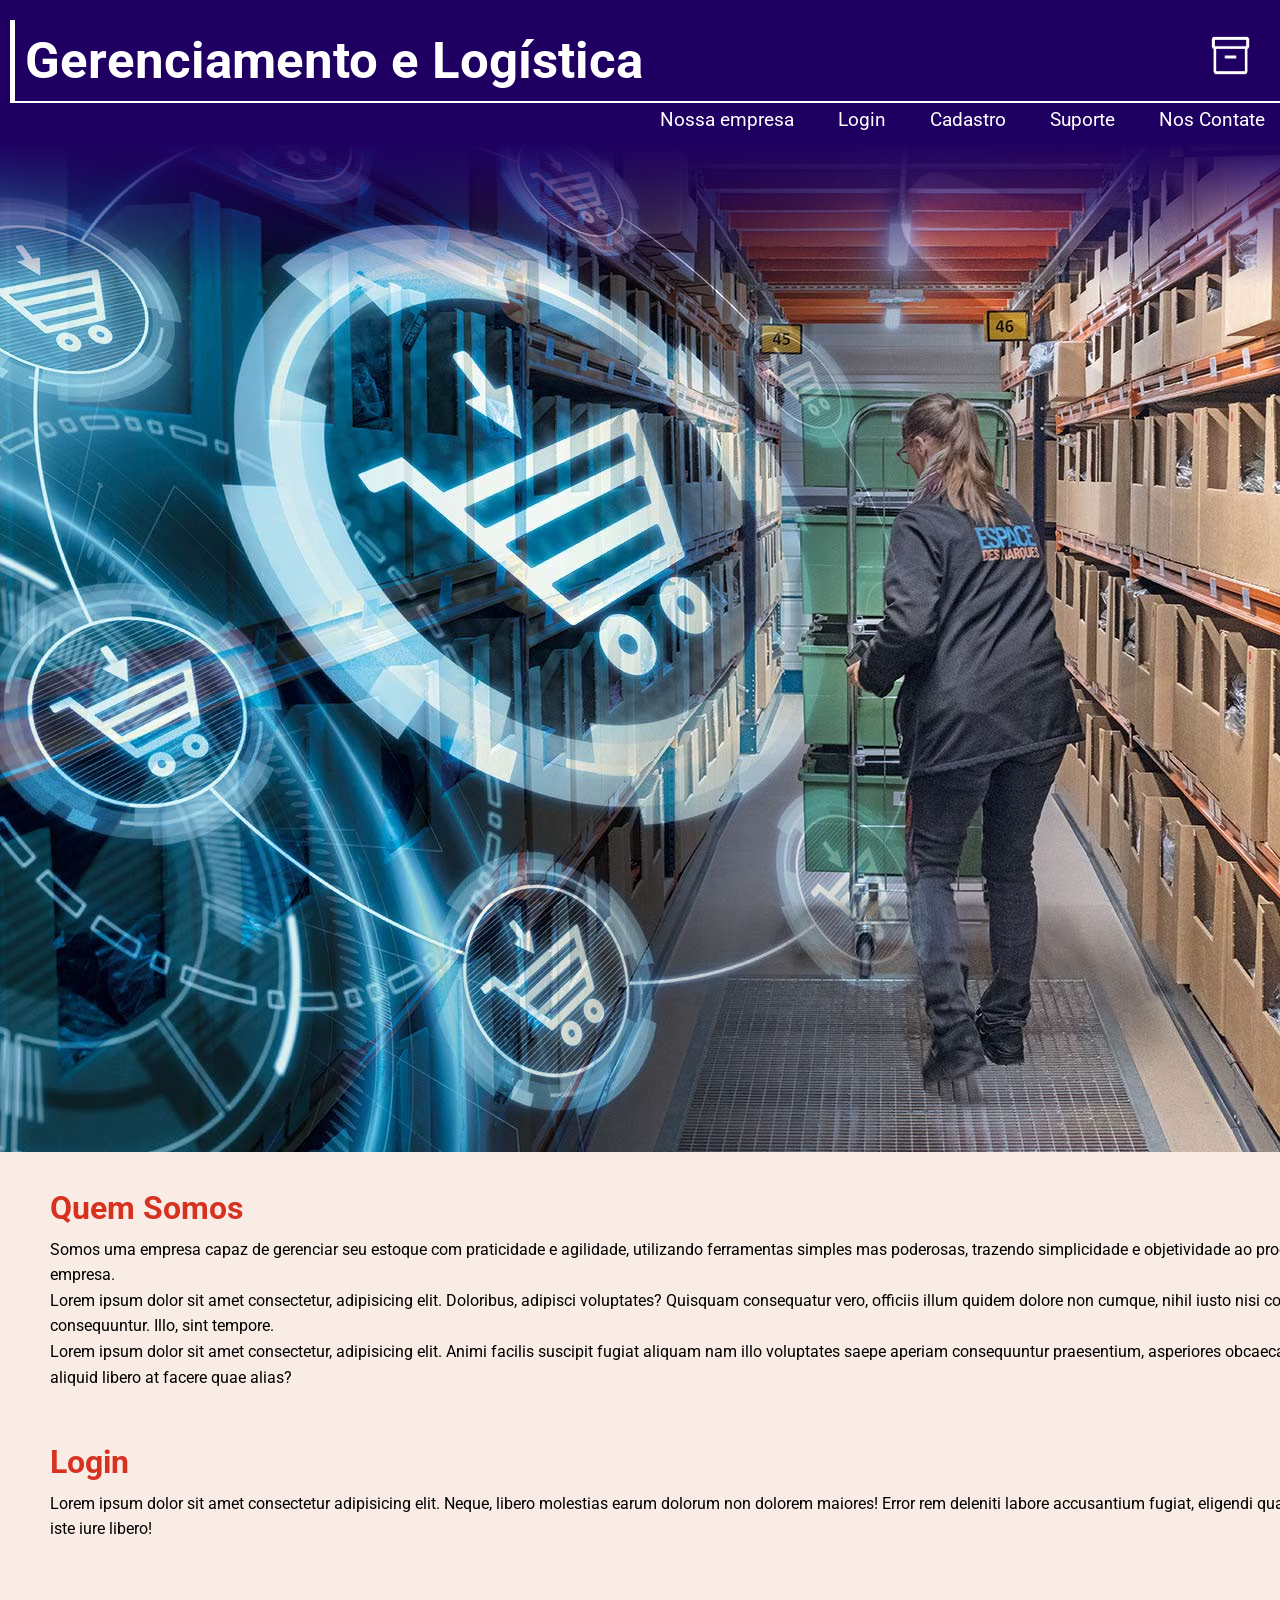
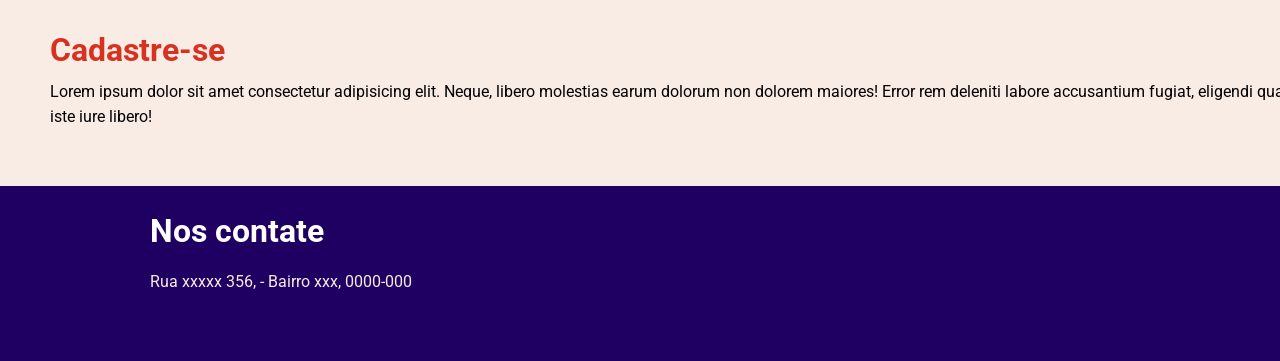
==== index.html @ 074e2994 "começo" ====
<!DOCTYPE html>
<html lang="pt-br">
<head>
    <meta charset="UTF-8">
    <meta name="viewport" content="width=device-width, initial-scale=1.0">

    <link rel="stylesheet" href="style.css">

    <link rel="preconnect" href="https://fonts.googleapis.com">
    <link rel="preconnect" href="https://fonts.gstatic.com" crossorigin>
    <link href="https://fonts.googleapis.com/css2?family=Lato:ital,wght@0,100;0,300;0,400;0,700;0,900;1,100;1,300;1,400;1,700;1,900&family=Roboto:ital,wght@0,100..900;1,100..900&display=swap" rel="stylesheet">

    <title>Gerenciamento de Estoque</title>
</head>
<body>
    <header>
        <h1>Gerenciamento e Logística
        <img src="inventory_2_60dp_FFFFFF_FILL0_wght400_GRAD0_opsz48.png" alt="" class="icon"></h1>
        <nav>
            <a href="#quem_somos">Nossa empresa</a>
            <a href="#">Login</a>
            <a href="#">Cadastro</a>
            <a href="#">Suporte</a>
            <a href="#">Nos Contate</a>
        </nav>
    </header>
        
        <div class="img_intro">
            <img src="logistica-comercio-eletronico.1.14.avif" alt="">
        </div>

    <section>
        <div id="quem_somos">
            <h1>Quem Somos</h1>
            <p>Somos uma empresa capaz de gerenciar seu estoque com praticidade e agilidade, utilizando ferramentas simples mas poderosas, trazendo simplicidade e objetividade ao processo logístico da sua empresa.</p>
            <p>Lorem ipsum dolor sit amet consectetur, adipisicing elit. Doloribus, adipisci voluptates? Quisquam consequatur vero, officiis illum quidem dolore non cumque, nihil iusto nisi commodi beatae excepturi consequuntur. Illo, sint tempore.</p>
            <p>Lorem ipsum dolor sit amet consectetur, adipisicing elit. Animi facilis suscipit fugiat aliquam nam illo voluptates saepe aperiam consequuntur praesentium, asperiores obcaecati, vero consequatur aliquid libero at facere quae alias?</p>
        </div>
        <div class="login">
            <h1>Login</h1>
            <p>Lorem ipsum dolor sit amet consectetur adipisicing elit. Neque, libero molestias earum dolorum non dolorem maiores! Error rem deleniti labore accusantium fugiat, eligendi quas ullam cumque quam iste iure libero!</p>
            <button>Fazer login</button>
        </div>
        <div>
            <h1>Cadastre-se</h1>
            <p>Lorem ipsum dolor sit amet consectetur adipisicing elit. Neque, libero molestias earum dolorum non dolorem maiores! Error rem deleniti labore accusantium fugiat, eligendi quas ullam cumque quam iste iure libero!</p>
            <button>Cadastro</button>
        </div>
    </section>
    <footer>
        <div>
            <h1>Nos contate</h1>
            <p>Rua xxxxx 356, - Bairro xxx, 0000-000</p>
        </div>

    </footer>
</body>
</html>
---- style.css ----
@charset "UTF-8";

:root{
    --cor-1: #F9ECE5;
    --cor-2: #1f0062;
    --cor-3: #0B78B3;
    --cor-4: #68150A;
    --cor-5: #D73220;
    --fonte-geral: "Roboto", sans-serif;
}

*{
    padding: 0;
    margin: 0;
}
html{
    display: flex;
    overflow-x: hidden;
}
body{
    background-color: var(--cor-1);
    font-family: var(--fonte-geral);
    flex-direction: column;
}
header{
    background: linear-gradient(180deg,rgba(31, 0, 98, 1) 0%, rgba(31, 0, 98, 1) 50%, rgba(31, 0, 98, 0) 100%);
    color: white;
    padding: 20px 20px 150px 10px;
    position: absolute;
    width: 100%;
    
}
header > h1 > .icon{
    width: 3.5vw;
    padding: 2px 2px 0px 44%;
}
header > h1{
    font-size: 4vw;
    padding: 10px;
    border-bottom: white 2px solid;
    border-left: white 5px solid;
}
header > nav{
    text-align: right;
    padding: 5px;
}
header > nav > a{
    font-size: 1.5vw;
    padding: 10px 20px;
    color: white;
    text-decoration: none;
}
header > nav > a:hover{
    color: var(--cor-3);
}
.img_intro{
    padding: 0;
    max-width: 100%;
    border: none;
    margin: 0;
}
section{
    display: flex;
    justify-self: center;
    flex-direction: column;
    width: 100%;
    margin-left: 30px;

}
section > div{
    width: 74%;
    flex-direction: row;
    padding: 20px;
    line-height: 1.6em;
}
section > div > h1{
    font-size: 2.5vw;
    color: var(--cor-5);
    padding-top: 20px;
    padding-bottom: 15px;
}
section > div > button{
    float: right;
    font-size: 1.5vw;
    width: 10vw;
    background-color: var(--cor-3);
    color: white;
    border-radius: 20px 20px 0px;
    padding: 5px;
}
footer{
    background-color: var(--cor-2);
    color: var(--cor-1);
    display: flex;
    padding-bottom: 70px;
}
footer > div{
    width: 50%;
    margin-top: 20px;
    margin-left: 150px;
}
footer > div > h1{
    color: white;
    padding-bottom: 15px;
    font-size: 2.5vw;
    line-height: 1.6em;
}
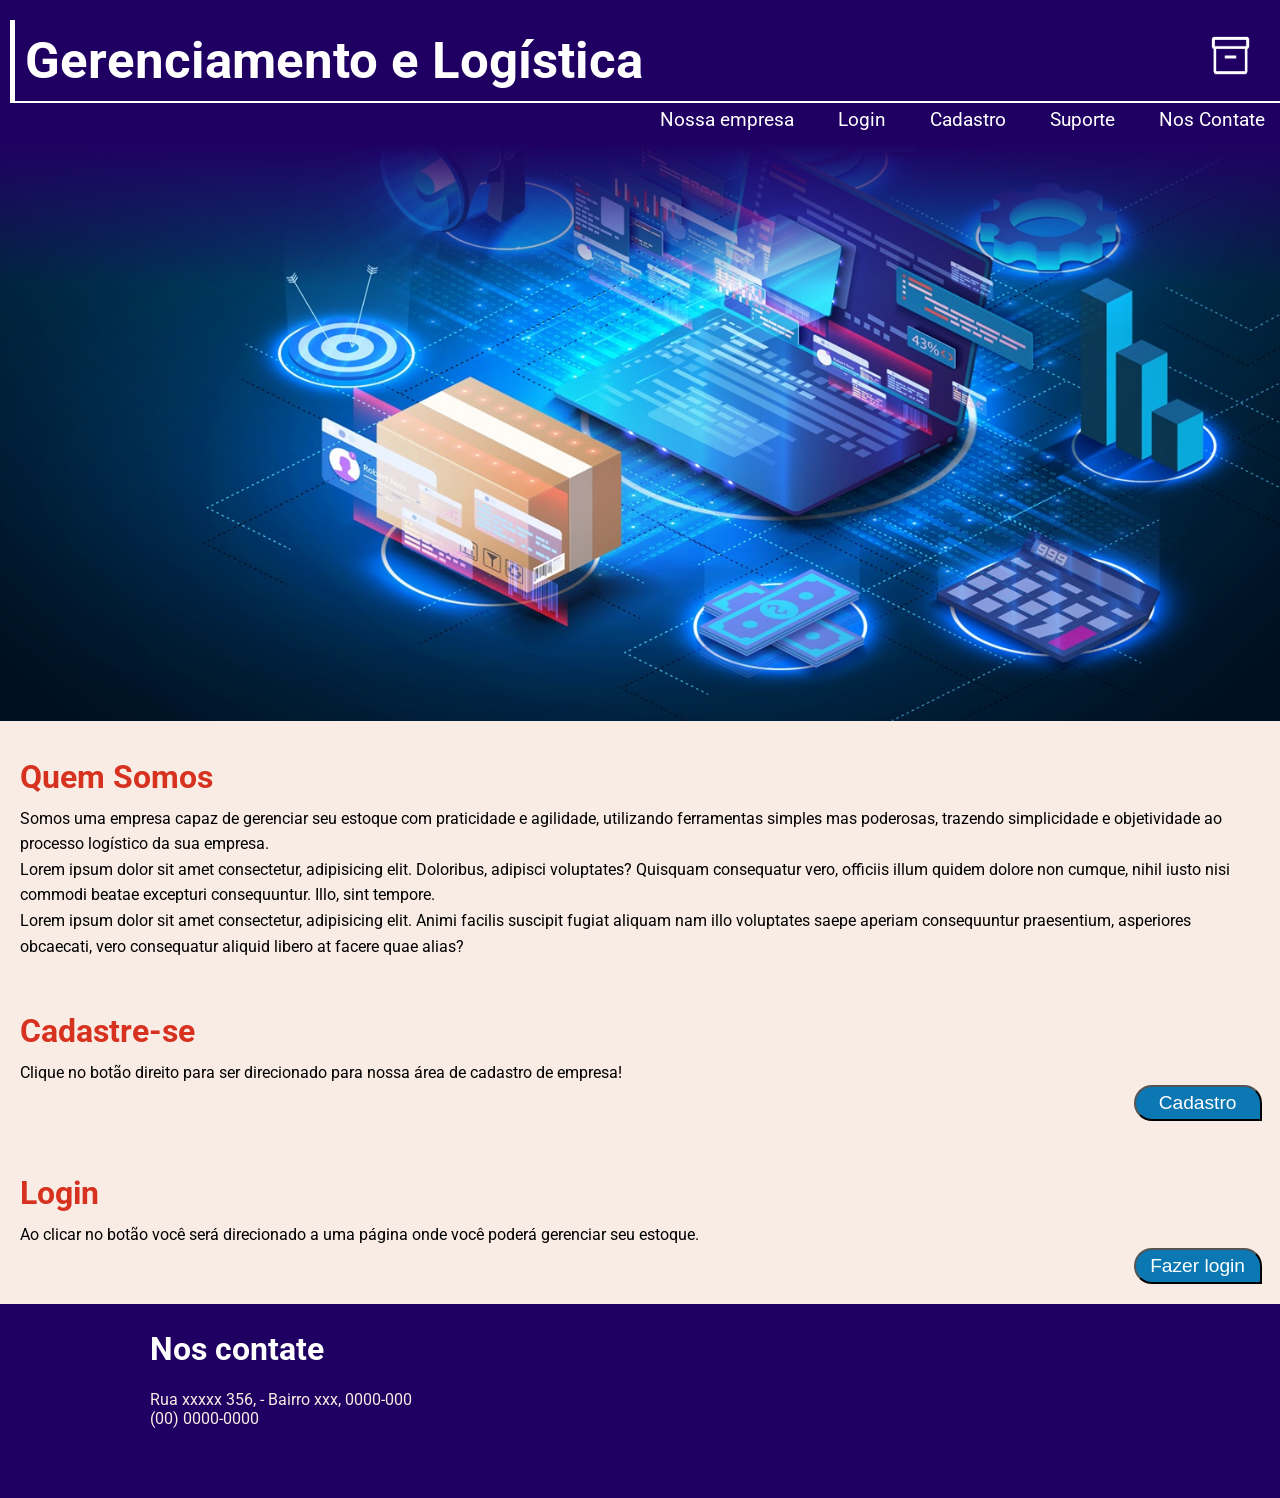
==== commit 7261745c: "mexendo" ====
--- a/index.html
+++ b/index.html
@@ -4,8 +4,11 @@
     <meta charset="UTF-8">
     <meta name="viewport" content="width=device-width, initial-scale=1.0">
 
-    <link rel="stylesheet" href="style.css">
+    <link rel="stylesheet" href="style.css" media="all">
 
+    <link rel="stylesheet" href="estilos/max768.css" media="screen and (max-width: 768px) and (orientation: portrait)">
+
+    
     <link rel="preconnect" href="https://fonts.googleapis.com">
     <link rel="preconnect" href="https://fonts.gstatic.com" crossorigin>
     <link href="https://fonts.googleapis.com/css2?family=Lato:ital,wght@0,100;0,300;0,400;0,700;0,900;1,100;1,300;1,400;1,700;1,900&family=Roboto:ital,wght@0,100..900;1,100..900&display=swap" rel="stylesheet">
@@ -18,15 +21,16 @@
         <img src="inventory_2_60dp_FFFFFF_FILL0_wght400_GRAD0_opsz48.png" alt="" class="icon"></h1>
         <nav>
             <a href="#quem_somos">Nossa empresa</a>
-            <a href="#">Login</a>
-            <a href="#">Cadastro</a>
+            <a href="gerenciamento.html" target="_blank">Login</a>
+            <a href="cadastro.html" target="_blank">Cadastro</a>
             <a href="#">Suporte</a>
-            <a href="#">Nos Contate</a>
+            <a href="#contatos">Nos Contate</a>
         </nav>
     </header>
         
         <div class="img_intro">
-            <img src="logistica-comercio-eletronico.1.14.avif" alt="">
+            <source media="(max-width: 768px)" srcset="">
+            <img src="shutterstock_1767321221.jpg" alt="" width="100%">
         </div>
 
     <section>
@@ -36,21 +40,22 @@
             <p>Lorem ipsum dolor sit amet consectetur, adipisicing elit. Doloribus, adipisci voluptates? Quisquam consequatur vero, officiis illum quidem dolore non cumque, nihil iusto nisi commodi beatae excepturi consequuntur. Illo, sint tempore.</p>
             <p>Lorem ipsum dolor sit amet consectetur, adipisicing elit. Animi facilis suscipit fugiat aliquam nam illo voluptates saepe aperiam consequuntur praesentium, asperiores obcaecati, vero consequatur aliquid libero at facere quae alias?</p>
         </div>
+        <div>
+            <h1>Cadastre-se</h1>
+            <p>Clique no botão direito para ser direcionado para nossa área de cadastro de empresa!</p>
+            <a href="cadastro.html" target="_blank"><button>Cadastro</button></a>
+        </div>
         <div class="login">
             <h1>Login</h1>
-            <p>Lorem ipsum dolor sit amet consectetur adipisicing elit. Neque, libero molestias earum dolorum non dolorem maiores! Error rem deleniti labore accusantium fugiat, eligendi quas ullam cumque quam iste iure libero!</p>
-            <button>Fazer login</button>
-        </div>
-        <div>
-            <h1>Cadastre-se</h1>
-            <p>Lorem ipsum dolor sit amet consectetur adipisicing elit. Neque, libero molestias earum dolorum non dolorem maiores! Error rem deleniti labore accusantium fugiat, eligendi quas ullam cumque quam iste iure libero!</p>
-            <button>Cadastro</button>
+            <p>Ao clicar no botão você será direcionado a uma página onde você poderá gerenciar seu estoque.</p>
+            <a href="gerenciamento.html" target="_blank"><button>Fazer login</button></a>
         </div>
     </section>
-    <footer>
+    <footer id="#contatos">
         <div>
             <h1>Nos contate</h1>
             <p>Rua xxxxx 356, - Bairro xxx, 0000-000</p>
+            <p>(00) 0000-0000</p>
         </div>
 
     </footer>
--- a/style.css
+++ b/style.css
@@ -57,18 +57,16 @@
     padding: 0;
     max-width: 100%;
     border: none;
-    margin: 0;
 }
 section{
     display: flex;
     justify-self: center;
     flex-direction: column;
     width: 100%;
-    margin-left: 30px;
 
 }
 section > div{
-    width: 74%;
+    width: 97%;
     flex-direction: row;
     padding: 20px;
     line-height: 1.6em;
@@ -79,7 +77,7 @@
     padding-top: 20px;
     padding-bottom: 15px;
 }
-section > div > button{
+section > div > a > button{
     float: right;
     font-size: 1.5vw;
     width: 10vw;
--- a/estilos/max768.css
+++ b/estilos/max768.css
@@ -0,0 +1,50 @@
+@charset "UTF-8";
+
+header > h1{
+    font-size: 5vw;
+    width: 100%;
+}
+
+header > h1 > .icon{
+    width: 6vw;
+    padding: 10px 10px 10px 100px;
+}
+
+header > nav > a{
+    font-size: 3vw;
+    padding: 10px;
+}
+
+.img_intro{
+    min-width: 10%;
+    border: none;
+    margin-top: 140px;
+}
+section{
+    display: flex;
+    justify-self: center;
+    flex-direction: column;
+    width: 100%;
+    margin-left: 10px;
+
+}
+section > div{
+    width: 94%;
+    padding: 20px;
+}
+section > div > h1{
+    font-size: 5vw;
+}
+section > div > a > button{
+    font-size: 4vw;
+    width: 25vw;
+}
+footer > div{
+    width: 100%;
+    margin-top: 20px;
+    margin-left: 50px;
+}
+footer > div > h1{
+    padding-bottom: 15px;
+    font-size: 5vw;
+}
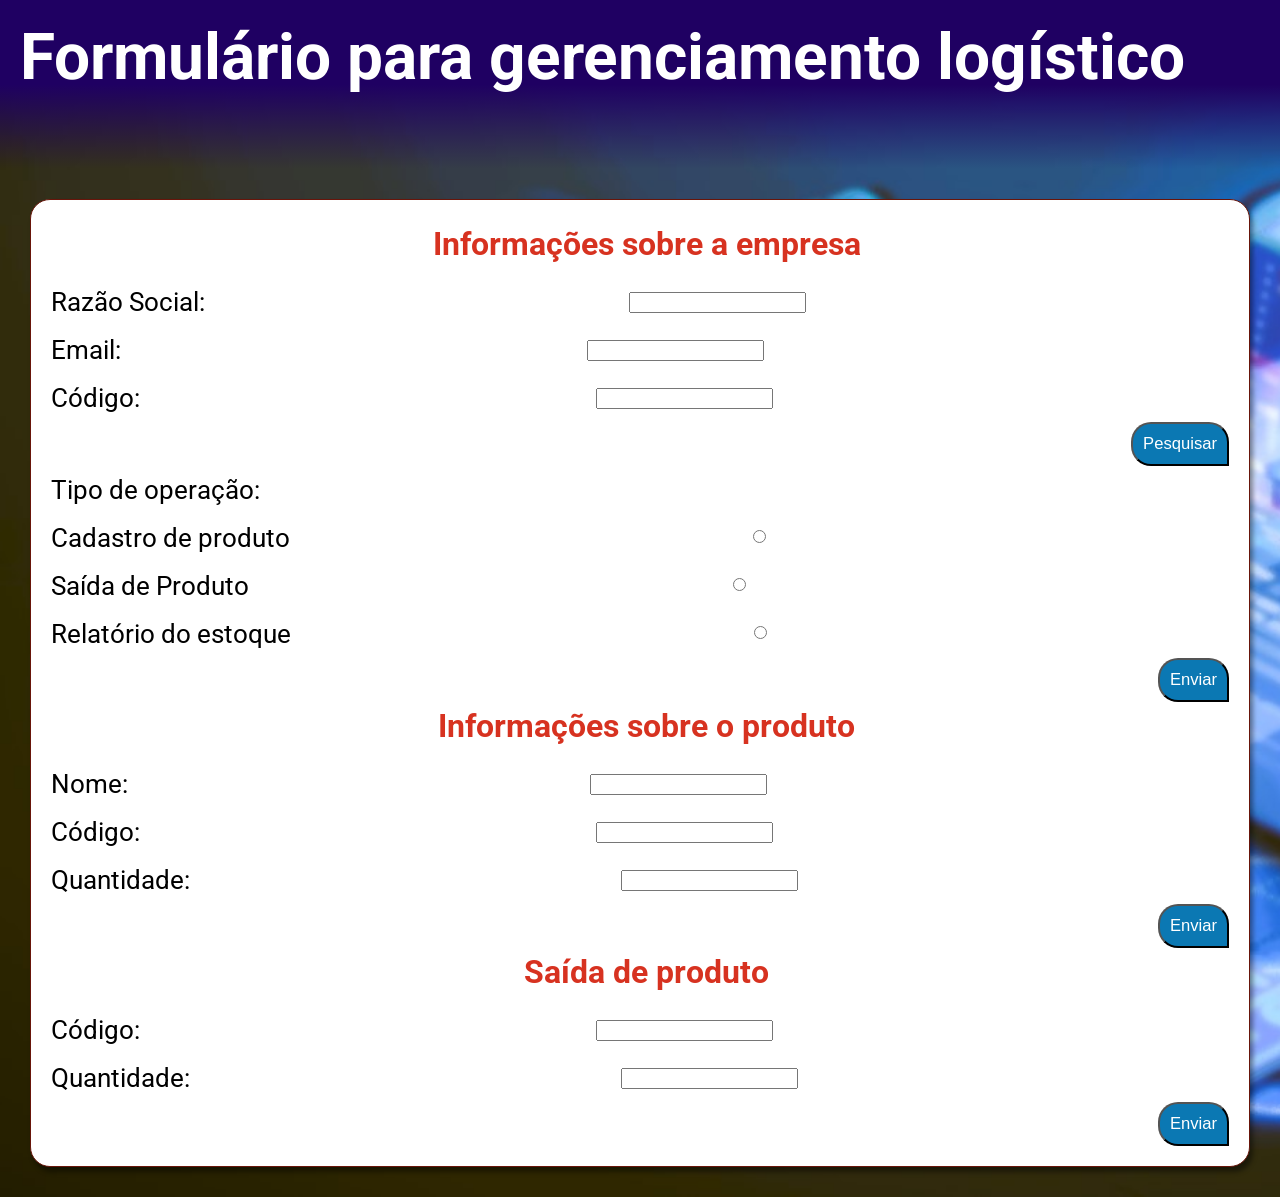
==== commit 59797432: "yep" ====
--- a/index.html
+++ b/index.html
@@ -2,62 +2,89 @@
 <html lang="pt-br">
 <head>
     <meta charset="UTF-8">
-    <meta name="viewport" content="width=device-width, initial-scale=1.0">
 
-    <link rel="stylesheet" href="style.css" media="all">
+    <link rel="stylesheet" href="estilos/style_gerenciamento.css">
 
-    <link rel="stylesheet" href="estilos/max768.css" media="screen and (max-width: 768px) and (orientation: portrait)">
-
-    
     <link rel="preconnect" href="https://fonts.googleapis.com">
     <link rel="preconnect" href="https://fonts.gstatic.com" crossorigin>
     <link href="https://fonts.googleapis.com/css2?family=Lato:ital,wght@0,100;0,300;0,400;0,700;0,900;1,100;1,300;1,400;1,700;1,900&family=Roboto:ital,wght@0,100..900;1,100..900&display=swap" rel="stylesheet">
 
-    <title>Gerenciamento de Estoque</title>
+    <meta name="viewport" content="width=device-width, initial-scale=1.0">
+    <title>Formulário de Gerenciamento</title>
 </head>
 <body>
     <header>
-        <h1>Gerenciamento e Logística
-        <img src="inventory_2_60dp_FFFFFF_FILL0_wght400_GRAD0_opsz48.png" alt="" class="icon"></h1>
-        <nav>
-            <a href="#quem_somos">Nossa empresa</a>
-            <a href="gerenciamento.html" target="_blank">Login</a>
-            <a href="cadastro.html" target="_blank">Cadastro</a>
-            <a href="#">Suporte</a>
-            <a href="#contatos">Nos Contate</a>
-        </nav>
+        <h1>Formulário para gerenciamento logístico</h1>
     </header>
-        
-        <div class="img_intro">
-            <source media="(max-width: 768px)" srcset="">
+    <div class="img_intro">
             <img src="shutterstock_1767321221.jpg" alt="" width="100%">
         </div>
-
     <section>
-        <div id="quem_somos">
-            <h1>Quem Somos</h1>
-            <p>Somos uma empresa capaz de gerenciar seu estoque com praticidade e agilidade, utilizando ferramentas simples mas poderosas, trazendo simplicidade e objetividade ao processo logístico da sua empresa.</p>
-            <p>Lorem ipsum dolor sit amet consectetur, adipisicing elit. Doloribus, adipisci voluptates? Quisquam consequatur vero, officiis illum quidem dolore non cumque, nihil iusto nisi commodi beatae excepturi consequuntur. Illo, sint tempore.</p>
-            <p>Lorem ipsum dolor sit amet consectetur, adipisicing elit. Animi facilis suscipit fugiat aliquam nam illo voluptates saepe aperiam consequuntur praesentium, asperiores obcaecati, vero consequatur aliquid libero at facere quae alias?</p>
+        <div>
+            <form id="info_empresa" autocomplete="off">
+        
+                <legend>Informações sobre a empresa</legend>
+                <label>Razão Social:</label><input class="campo_nome" type="text"><br>
+                <label>Email:</label><input class="campo_email" type="text"><br>
+                <label>Código:</label><input class="campo_código_loja" type="text"><br>
+        
+                <input class=" botao btn_submit" type="submit" value="Pesquisar">
+                <!---
+                    Pensei nessa parte, para o código validar se o código existe no sistema, caso sim ele prossegue com a atividade, caso não apresenta uma mensagem de erro até o usuário preencher um código existente.
+                -->
+            </form>
         </div>
+        <!--
+            CASO o código da empresa esteja correto
+        -->
         <div>
-            <h1>Cadastre-se</h1>
-            <p>Clique no botão direito para ser direcionado para nossa área de cadastro de empresa!</p>
-            <a href="cadastro.html" target="_blank"><button>Cadastro</button></a>
+            <p>Tipo de operação: </p>
+            <form id="operacao">
+                <input type="radio" name="tipo-operacao" >
+                <label for="cadastro_de_produto">Cadastro de produto</label><br>
+                <input type="radio" name="tipo-operacao">
+                <label for="saida_de_produto">Saída de Produto</label><br>
+                <input type="radio" name="tipo-operacao" >
+                <label for="relatorio_do_estoque">Relatório do estoque</label><br>
+                <input class="botao btn_operacao" type="submit" value="Enviar">
+            </form>
         </div>
-        <div class="login">
-            <h1>Login</h1>
-            <p>Ao clicar no botão você será direcionado a uma página onde você poderá gerenciar seu estoque.</p>
-            <a href="gerenciamento.html" target="_blank"><button>Fazer login</button></a>
+        <!--
+            CASO tenha selecionado a opção 1
+        -->
+        <div>
+            <form id="cad_prod">
+                <legend>Informações sobre o produto</legend>
+                <label for="nome">Nome: </label>
+                <input type="text" name="nome_prod" id="nome_prod">
+                <br>
+                <label for="codigo_prod">Código:</label>
+                <input type="text" name="codigo_prod" id="codigo_prod">
+                <br>
+                <label for="quantidade">Quantidade:</label>
+                <input type="number">
+                <br>
+                <input class="botao btn_prod" type="submit" value="Enviar">
+            </form>
+        </div>
+        <!--
+            CASO tenha selecionado a opção 2
+        -->
+        <div>
+            <form id="saida_prod">
+                <legend>Saída de produto</legend>
+                <label for="codigo_prod">Código:</label>
+                <input type="text" name="codigo_prod_saida" id="codigo_prod_saida">
+                <br>
+                <!--
+                    Validação se o código existe
+                -->
+                <label for="quant_saida">Quantidade: </label>
+                <input type="number" name="quant_saida" id="quant_saida">
+                <br>
+                <input class="botao btn_saida" type="submit" value="Enviar">
+            </form>
         </div>
     </section>
-    <footer id="#contatos">
-        <div>
-            <h1>Nos contate</h1>
-            <p>Rua xxxxx 356, - Bairro xxx, 0000-000</p>
-            <p>(00) 0000-0000</p>
-        </div>
-
-    </footer>
 </body>
 </html>
--- a/estilos/style_gerenciamento.css
+++ b/estilos/style_gerenciamento.css
@@ -0,0 +1,74 @@
+@charset "UTF-8";
+
+:root{
+    --cor-1: #F9ECE5;
+    --cor-2: #1f0062;
+    --cor-3: #0B78B3;
+    --cor-4: #68150A;
+    --cor-5: #D73220;
+    --fonte-geral: "Roboto", sans-serif;
+}
+*{
+    margin: 0;
+    overflow-x: hidden;
+}
+body{
+    background-image: url(/shutterstock_1767321221\(3\).jpg);
+    background-repeat: no-repeat;
+    background-size: cover;
+    font-family: var(--fonte-geral);
+}
+header{
+    width: 100%;
+    background: linear-gradient(180deg,rgba(31, 0, 98, 1) 0%, rgba(31, 0, 98, 1) 50%, rgba(31, 0, 98, 0) 100%);
+    padding: 10px 20px 5% 10px;
+}
+h1{
+    font-size: 5vw;
+    padding: 10px;
+    color: rgb(255, 255, 255);
+}
+.img_intro{
+    margin-top: -100px;
+    display: flex;
+    padding: 0;
+    filter: blur(10px);
+    display: none;
+}
+section{
+    position: relative;
+    margin: 30px;
+    display: flex;
+    flex-direction: column;
+    justify-self: center;
+    background-color: white;
+    text-align: center;
+    padding: 20px;
+    border: var(--cor-4) 1px solid;
+    border-radius: 20px;
+    line-height: 3rem;
+    box-shadow: 3px 5px 5px rgba(0, 0, 0, 0.441);
+}
+legend{
+    font-weight: bolder;
+    font-size: 2.5vw;
+    color: var(--cor-5);
+    padding-left: 15px;
+    padding-bottom: 10px;
+}
+p{
+    text-align: justify;
+    font-size: 2vw;
+}
+label{
+    float: left;
+    font-size: 2vw;
+}
+.botao{
+    float: right;
+    color: white;
+    background-color: var(--cor-3);
+    border-radius: 20px 20px 0;
+    padding: 10px;
+    font-size: 1.3vw;
+}
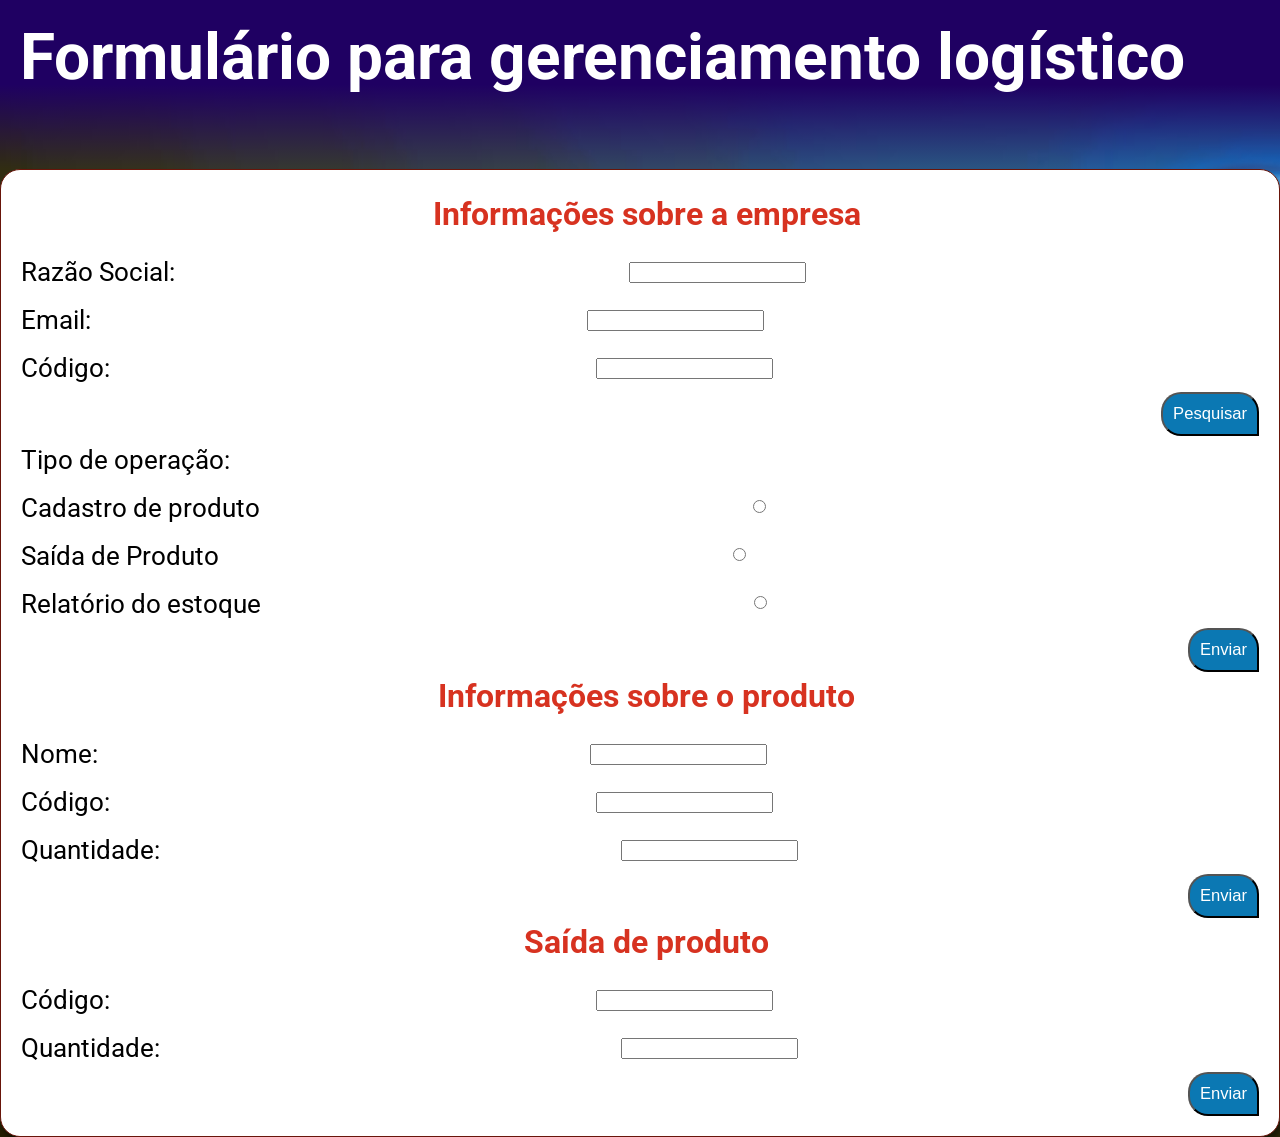
==== commit 87c5960f: "é bom que apareça essa imagem" ====
--- a/index.html
+++ b/index.html
@@ -16,9 +16,6 @@
     <header>
         <h1>Formulário para gerenciamento logístico</h1>
     </header>
-    <div class="img_intro">
-            <img src="shutterstock_1767321221.jpg" alt="" width="100%">
-        </div>
     <section>
         <div>
             <form id="info_empresa" autocomplete="off">
--- a/estilos/style_gerenciamento.css
+++ b/estilos/style_gerenciamento.css
@@ -28,16 +28,8 @@
     padding: 10px;
     color: rgb(255, 255, 255);
 }
-.img_intro{
-    margin-top: -100px;
-    display: flex;
-    padding: 0;
-    filter: blur(10px);
-    display: none;
-}
 section{
     position: relative;
-    margin: 30px;
     display: flex;
     flex-direction: column;
     justify-self: center;
